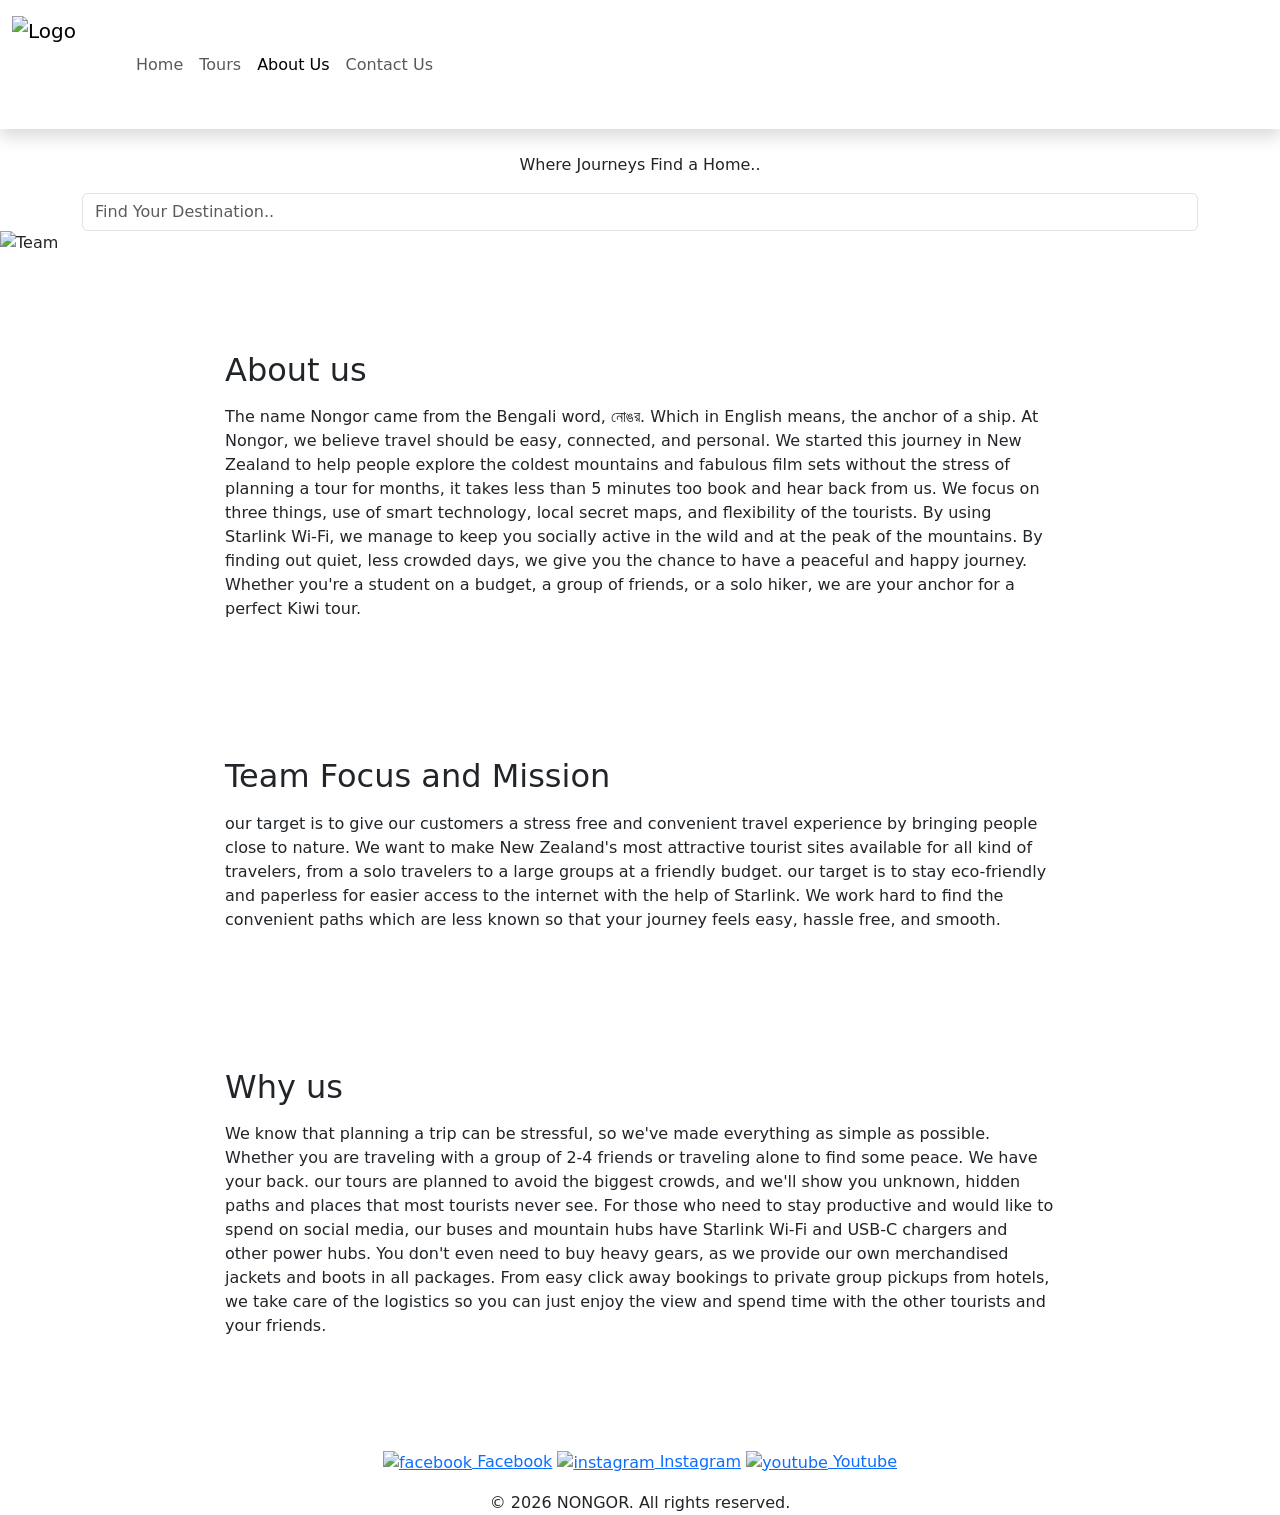
==== about.html @ 3ed98355 "HTML file for all the Webpages on this website HTML Files for: -about.html -contact.html -hobbito" ====
<!DOCTYPE html>
<html lang="en">
<!--Heading-->
<head>
    <title>NONGOR | About Us</title>
    <link rel="icon" type="image/jpeg" href="img/nongor_logo-removebg-preview - Edited.png">
    <meta name="viewport" content="width=device-width, initial-scale=1">
    <link href="https://cdn.jsdelivr.net/npm/bootstrap@5.2.3/dist/css/bootstrap.min.css" rel="stylesheet">
    <link rel="stylesheet" href="css/style.css">
</head>

<body class="mt-0">
    <header class="nav-bar">
        <!-- added navbar from bootstrap -->
        <nav class="navbar navbar-expand-lg shadow mb-4">
            <div class="container-fluid">
                <a class="navbar-brand" href="/home.html">
                    <img src="/img/nongor_logo-removebg-preview.png" alt="Logo" width="100" height="100" class="d-inline-block align-text-top">
                </a>
                <button class="navbar-toggler" type="button" data-bs-toggle="collapse" data-bs-target="#navbarNavAltMarkup" aria-controls="navbarNavAltMarkup" aria-expanded="false" aria-label="Toggle navigation">
                    <span class="navbar-toggler-icon"></span>
                </button>
                <div class="collapse navbar-collapse" id="navbarNavAltMarkup">
                    <!-- adding some links to other webpage sections -->
                    <div class="navbar-nav">
                        <a class="nav-link" href="/home.html">Home</a>
                        <a class="nav-link" aria-current="page" href="/tour.html">Tours</a>
                        <a class="nav-link active" href="/about.html">About Us</a>
                        <a class="nav-link" href="/contact.html">Contact Us</a>
                    </div>
                </div>
            </div>
        </nav>
    </header>
    <div class="container text-center">
        <p class="motto">Where Journeys Find a Home..</p>
    </div>
    <div class="container text-center">
        <search class="search-bar">
            <input type="text" class="form-control" placeholder="Find Your Destination..">
        </search>
    </div>
    <div id="team" class="carousel slide" data-bs-ride="carousel" data-bs-interval="3500">
        <!---Previous and next button-->
        <div class="carousel-indicators">
            <button type="button" data-bs-target="#team" data-bs-slide-to="0" class="active"></button>
            <button type="button" data-bs-target="#team" data-bs-slide-to="1"></button>
            <button type="button" data-bs-target="#team" data-bs-slide-to="2"></button>
        </div>

        <div class="carousel-inner">
            <div class="carousel-item active">
                <img src="img/about-us-content1.webp" alt="Team" class="d-block w-100"> 
                <div class="carousel-caption">
                    <h3>Our Team</h3>
                </div>
            </div>
            <div class="carousel-item">
                <img src="img/about-us-content2.webp" alt="Team" class="d-block w-100">
                <div class="carousel-caption">
                    <h3>Our Team</h3>
                </div>
            </div>
            <div class="carousel-item">
                <img src="img/about-us-content3.webp" alt="Team" class="d-block w-100">
                <div class="carousel-caption">
                    <h3>Our Team</h3>
                </div>
            </div>
        </div>
        <!---Previous and next button Functions-->
        <button class="carousel-control-prev" type="button" data-bs-target="#team" data-bs-slide="prev">
            <span class="carousel-control-prev-icon"></span>
        </button>
        <button class="carousel-control-next" type="button" data-bs-target="#team" data-bs-slide="next">
            <span class="carousel-control-next-icon"></span>
        </button>
    </div>
    <div class="container my-5">
        <div class="row justify-content-center">
            <div class="col-md-11 col-lg-10">

                <div class="about-us-description p-4 p-md-5 mb-4">
                    <h2 class="about-title mb-3">About us</h2>
                    <p class="about-text">
                        The name Nongor came from the Bengali word, নোঙর. Which in English means, the anchor of a ship. At Nongor, we believe travel should be easy, connected, and personal. We started this journey in New Zealand to help people explore the coldest mountains and fabulous film sets without the stress of planning a tour for months, it takes less than 5 minutes too book and hear back from us. We focus on three things, use of smart technology, local secret maps, and flexibility of the tourists. By using Starlink Wi-Fi, we manage to keep you socially active in the wild and at the peak of the mountains. By finding out quiet, less crowded days, we give you the chance to have a peaceful and happy journey. Whether you're a student on a budget, a group of friends, or a solo hiker, we are your anchor for a perfect Kiwi tour.
                    </p>
                </div>

                <div class="about-us-description p-4 p-md-5 mb-4">
                    <h2 class="about-title mb-3">Team Focus and Mission</h2>
                    <p class="about-text">
                        our target is to give our customers a stress free and convenient travel experience by bringing people close to nature. We want to make New Zealand's most attractive tourist sites available for all kind of travelers, from a solo travelers to a large groups at a friendly budget. our target is to stay eco-friendly and paperless for easier access to the internet with the help of Starlink. We work hard to find the convenient paths which are less known so that your journey feels easy, hassle free, and smooth.
                    </p>
                </div>

                <div class="about-us-description p-4 p-md-5">
                    <h2 class="about-title mb-3">Why us</h2>
                    <p class="about-text">
                        We know that planning a trip can be stressful, so we've made everything as simple as possible. Whether you are traveling with a group of 2-4 friends or traveling alone to find some peace. We have your back. our tours are planned to avoid the biggest crowds, and we'll show you unknown, hidden paths and places that most tourists never see. For those who need to stay productive and would like to spend on social media, our buses and mountain hubs have Starlink Wi-Fi and USB-C chargers and other power hubs. You don't even need to buy heavy gears, as we provide our own merchandised jackets and boots in all packages. From easy click away bookings to private group pickups from hotels, we take care of the logistics so you can just enjoy the view and spend time with the other tourists and your friends.
                    </p>
                </div>
            </div>
        </div>
    </div>
    <!--Connecting My js file-->
    <script src="https://cdn.jsdelivr.net/npm/bootstrap@5.2.3/dist/js/bootstrap.bundle.min.js"></script>
    <script src="js/script.js"></script>
    <footer class="footer">
        <div class="container text-center">
            <div class="footer-socials mb-3">
                <a href="https://facebook.com/" class="footer-link"><img class="sm" src="/img/facebook-new-2019-seeklogo.png" alt="facebook"> Facebook</a>
                <a href="https://instagram.com/" class="footer-link"><img class="sm" src="/img/instagram-new-2016-seeklogo.png" alt="instagram"> Instagram</a>
                <a href="https://www.youtube.com/" class="footer-link"><img class="sm" src="/img/youtube-icon-seeklogo.png" alt="youtube"> Youtube</a>
            </div>
            <p class="copyright-text mb-0">&copy; 2026 NONGOR. All rights reserved.</p>
        </div>
    </footer>
</body>
</html>
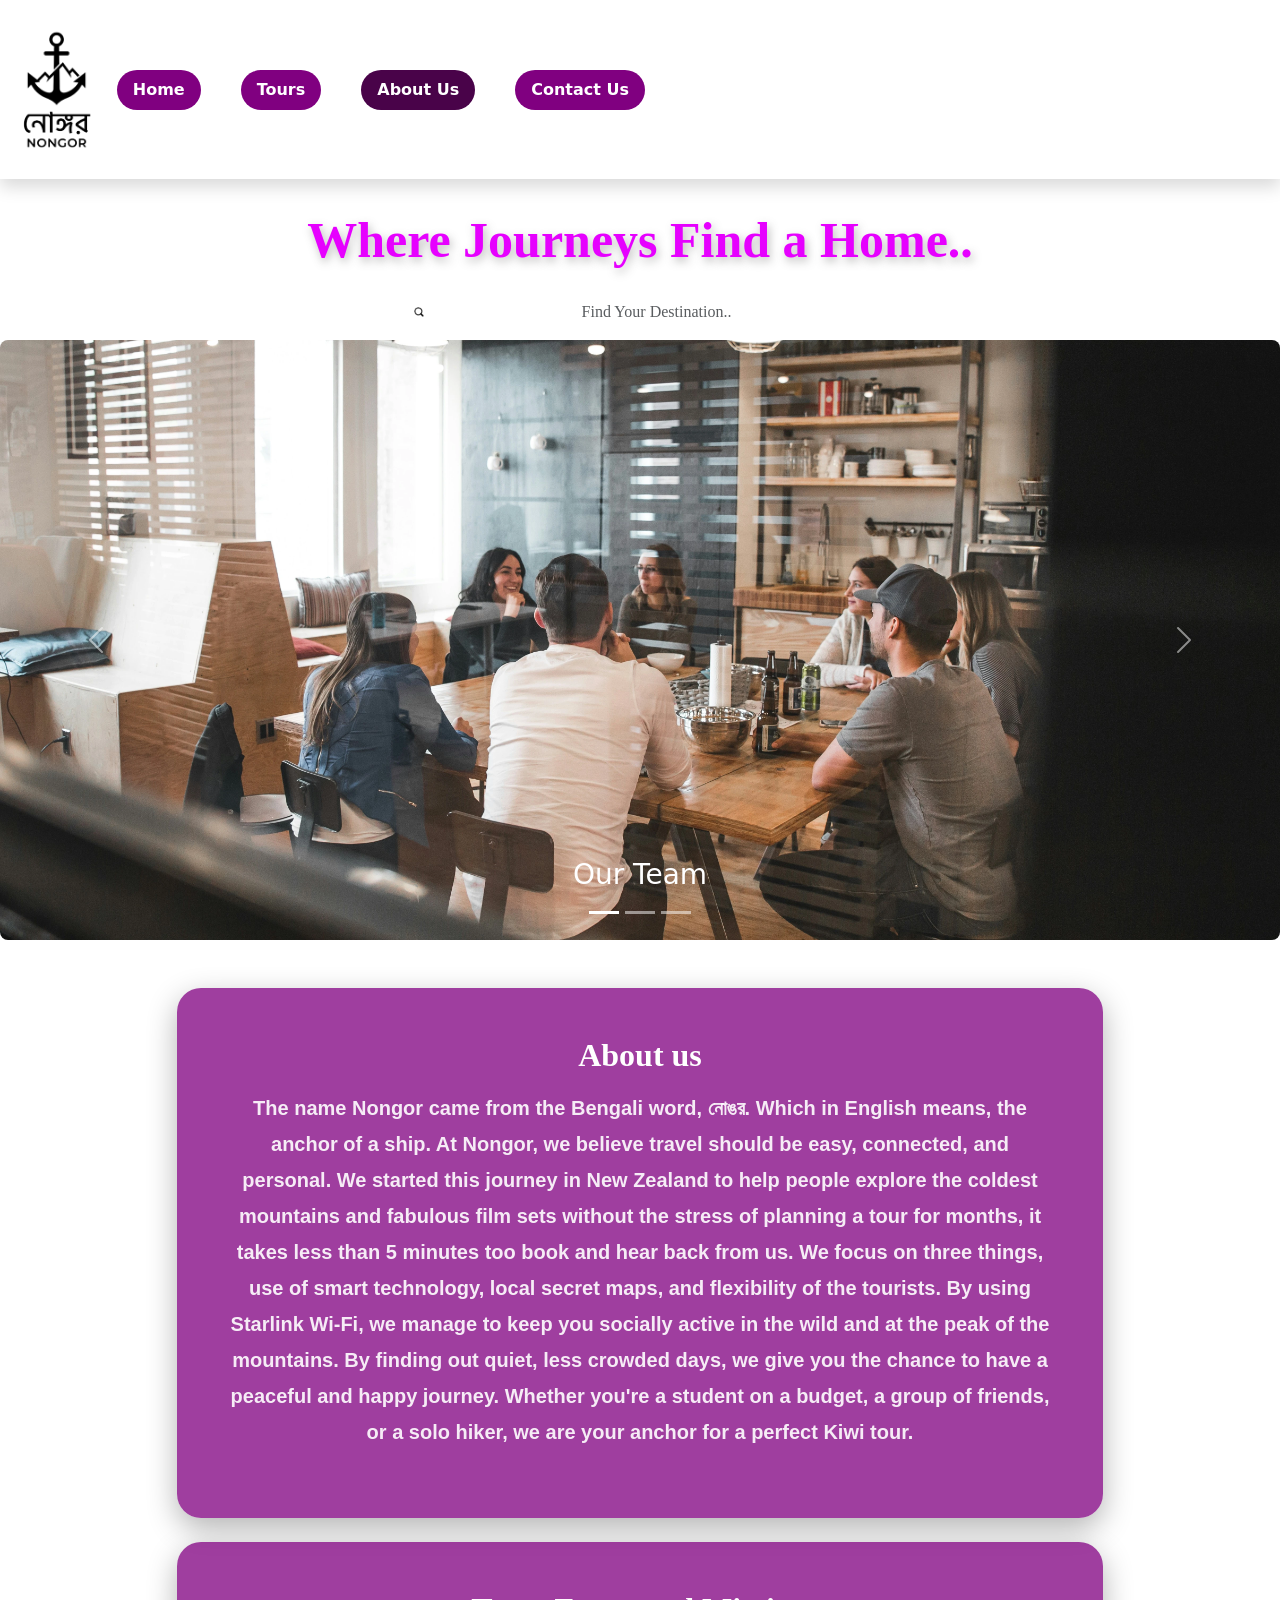
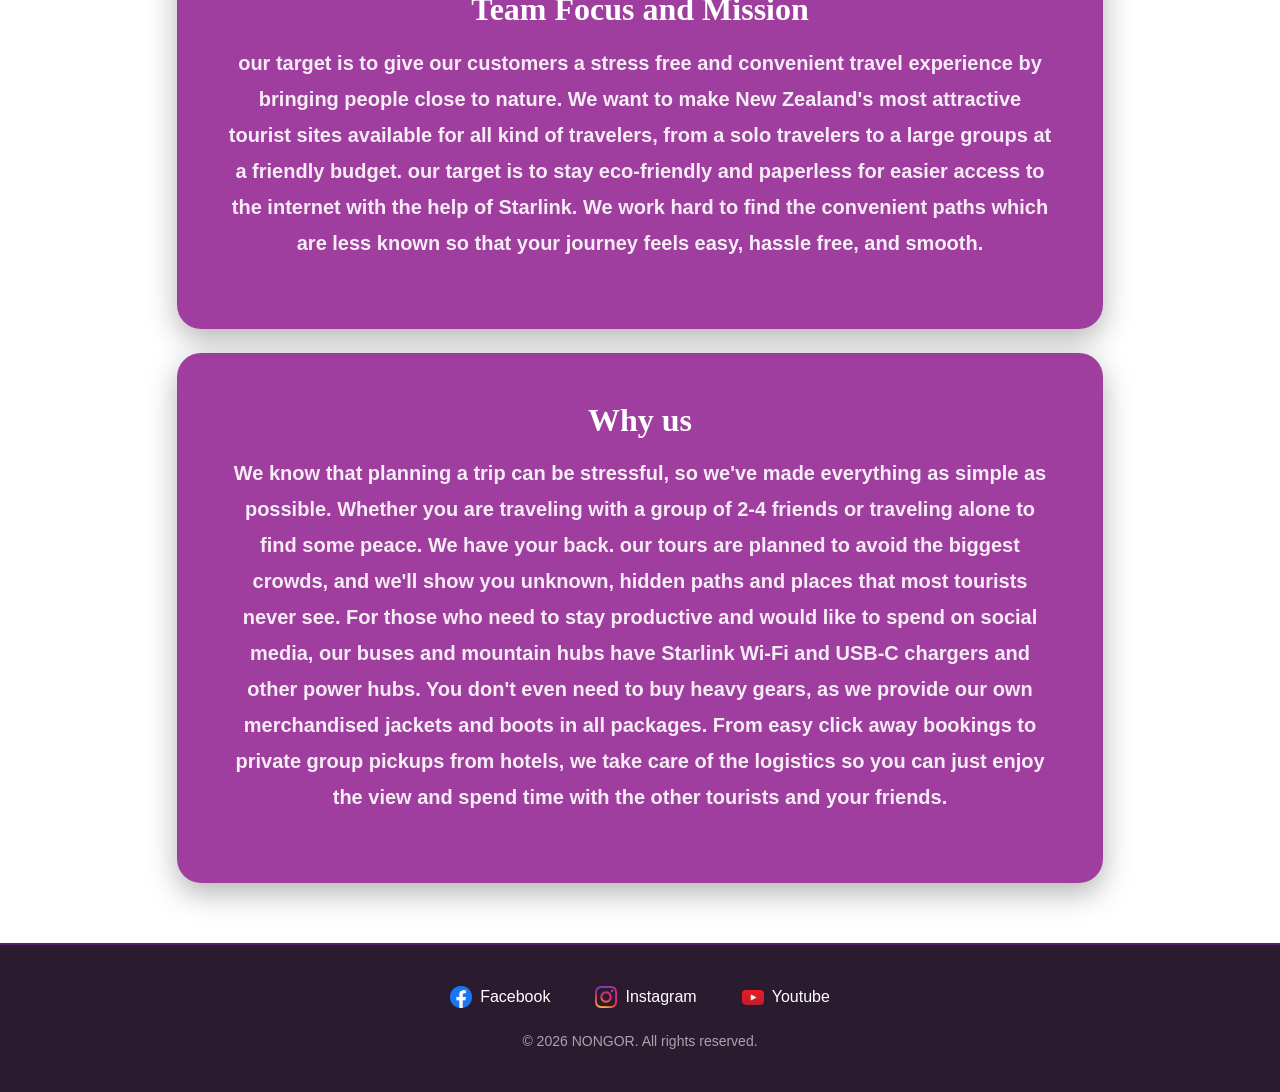
==== commit 86e4fad0: "Solved Code to Avoid 404 error Updated the code to solve 404 error and images not appearing on the w" ====
--- a/about.html
+++ b/about.html
@@ -14,8 +14,8 @@
         <!-- added navbar from bootstrap -->
         <nav class="navbar navbar-expand-lg shadow mb-4">
             <div class="container-fluid">
-                <a class="navbar-brand" href="/home.html">
-                    <img src="/img/nongor_logo-removebg-preview.png" alt="Logo" width="100" height="100" class="d-inline-block align-text-top">
+                <a class="navbar-brand" href="index.html">
+                    <img src="img/nongor_logo-removebg-preview.png" alt="Logo" class="d-inline-block align-text-top nav-logo">
                 </a>
                 <button class="navbar-toggler" type="button" data-bs-toggle="collapse" data-bs-target="#navbarNavAltMarkup" aria-controls="navbarNavAltMarkup" aria-expanded="false" aria-label="Toggle navigation">
                     <span class="navbar-toggler-icon"></span>
@@ -23,10 +23,10 @@
                 <div class="collapse navbar-collapse" id="navbarNavAltMarkup">
                     <!-- adding some links to other webpage sections -->
                     <div class="navbar-nav">
-                        <a class="nav-link" href="/home.html">Home</a>
-                        <a class="nav-link" aria-current="page" href="/tour.html">Tours</a>
-                        <a class="nav-link active" href="/about.html">About Us</a>
-                        <a class="nav-link" href="/contact.html">Contact Us</a>
+                        <a class="nav-link" href="index.html">Home</a>
+                        <a class="nav-link" href="tour.html">Tours</a>
+                        <a class="nav-link active" aria-current="page" href="about.html">About Us</a>
+                        <a class="nav-link" href="contact.html">Contact Us</a>
                     </div>
                 </div>
             </div>
@@ -109,9 +109,9 @@
     <footer class="footer">
         <div class="container text-center">
             <div class="footer-socials mb-3">
-                <a href="https://facebook.com/" class="footer-link"><img class="sm" src="/img/facebook-new-2019-seeklogo.png" alt="facebook"> Facebook</a>
-                <a href="https://instagram.com/" class="footer-link"><img class="sm" src="/img/instagram-new-2016-seeklogo.png" alt="instagram"> Instagram</a>
-                <a href="https://www.youtube.com/" class="footer-link"><img class="sm" src="/img/youtube-icon-seeklogo.png" alt="youtube"> Youtube</a>
+                <a href="https://facebook.com/" class="footer-link"><img class="sm" src="img/facebook-new-2019-seeklogo.png" alt="facebook"> Facebook</a>
+                <a href="https://instagram.com/" class="footer-link"><img class="sm" src="img/instagram-new-2016-seeklogo.png" alt="instagram"> Instagram</a>
+                <a href="https://www.youtube.com/" class="footer-link"><img class="sm" src="img/youtube-icon-seeklogo.png" alt="youtube"> Youtube</a>
             </div>
             <p class="copyright-text mb-0">&copy; 2026 NONGOR. All rights reserved.</p>
         </div>
--- a/css/style.css
+++ b/css/style.css
@@ -0,0 +1,402 @@
+/*----------Navigation Bar and Contents----------------*/
+
+header.nav-bar nav.navbar {
+    background: transparent; 
+}
+
+.navbar-brand img {
+    height: 150px;        
+    width: fit-content;         
+    object-fit: contain;
+    display: block;
+
+}
+
+header.nav-bar .navbar-nav {
+    gap: 40px;
+    text-align: center;
+    align-items: center;
+}
+
+header.nav-bar .navbar-nav .nav-link {
+    color: #ffffff;
+    font-weight: 600;
+    padding: 8px 16px; 
+    border-radius: 50px;
+    background-color: purple;
+    transition: all 0.3s ease;
+}
+/* Hover Effect on Navbar element*/
+header.nav-bar .navbar-nav .nav-link:hover {
+    background-color: rgb(196, 6, 177);
+    color: #ffffff;
+}
+
+header.nav-bar .navbar-nav .nav-link.active {
+    background-color: rgb(73, 3, 73);
+    color: #ffffff;
+}
+/*-----------Background image of Home, Tour(also single tour pages) and Contact Us Page---------------*/
+.mt-0 {
+    background-image: url('/img/stunning-sunset-view-snow-capped-lake-wakatipu-mount-road-mountain-slope-new-zealand.jpg');
+    background-size: cover;
+    background-position: center;
+    background-attachment: fixed;
+    overflow-x: hidden; 
+}
+
+/*----------Tour Option Cards----------------*/
+
+.pricing {
+    background-color: purple;
+    text-align: center;
+    border-radius: 10px;
+    color: #ffffff;
+    width: 60%;
+    font-size: 20px;
+    font-family: 'Irish Grover', cursive;
+    margin-bottom: 15px;
+    margin-left: auto;
+    margin-right: auto;
+    display: flex;
+    justify-content: center;
+    gap: 30px;
+    padding: 5px 15px;
+}
+.card{
+    background-color: rgba(128, 0, 128, 0.499);
+}
+.card-title{
+    color: #ffffff;
+    text-align: center;
+    font-family: sans-serif;
+}
+.card-text{
+    padding-top: 10px;
+    padding-bottom: 10px;
+    padding-left: 10px;
+    padding-right: 10px;
+    font-size: 20px;
+    background-color: purple;
+    border-radius: 10px;
+    text-align: center;
+    width: fit-content;
+    color: #ffffff;
+}
+.card-facility{
+    background-color: purple;
+    font-size: 20px;
+    text-align: center;
+    color: #ffffff;
+    text-align: center;
+    font-family: cursive;
+    margin-bottom: 10px;
+}
+.card-facility-text{
+    padding-top: 10px;
+    padding-bottom: 10px;
+    padding-left: 10px;
+    padding-right: 10px;
+    background-color: purple;
+    border-radius: 10px;
+    text-align: center;
+    width: fit-content;
+    color: #ffffff;
+}
+/* About Us Description Card*/
+.about-us-description {
+    background-color: rgba(128, 0, 128, 0.756);
+    border-radius: 24px;
+    box-shadow: 0 10px 30px rgba(0, 0, 0, 0.3);
+    border: none;
+}
+
+.about-us-description .about-title {
+    font-family: cursive;
+    font-weight: bold;
+    color: #ffffff;
+    font-size: 32px;
+    text-align: center;
+}
+
+.about-us-description .about-text {
+    font-family: Arial, Helvetica, sans-serif;
+    font-weight: bold;
+    color: rgba(255, 255, 255, 0.9);
+    font-size: 20px;
+    line-height: 1.8;
+    text-align: center;
+    margin-bottom: 20px;
+}
+
+/*------------Motto and Searchbar--------------*/
+
+.motto {
+    font-family: 'Irish Grover', cursive;
+    font-size: 50px;
+    text-shadow: 2px 4px 10px rgba(181, 180, 180, 0.9);
+    font-weight: bold;
+    color: rgb(230, 0, 255);
+    text-align: center;
+}
+
+.search-bar .form-control {
+    max-width: 45%;
+    margin: auto;
+    font-family: 'Kaushan Script', cursive;
+    text-align: center;
+    border: none;
+    border-radius: 50px;
+    background-image: url('/img/search-icon-png-9965.png');
+    background-repeat: no-repeat;
+    background-position: 15px center; 
+    background-size: 30px; 
+    padding-left: 45px;
+    margin-bottom: 10px;
+}
+
+/*------------Buttons--------------*/
+
+.btn {
+    color: rgb(255, 255, 255);
+    background-color: rgb(195, 39, 243); 
+    font-family: cursive;
+    padding: 10px 25px;
+    border-radius: 50px;
+    border: 2px solid transparent;
+    transition: all 0.3s ease;
+    margin-top: 15px;
+    margin-bottom: 10px;
+    font-weight: bold;
+}
+
+/* hover effect for booking buttons */
+.btn:hover {
+    background-color: transparent;
+    color: rgb(254, 254, 254);
+    border: 2px solid rgb(255, 255, 255); 
+    transform: translateY(10px);
+}
+.txt{
+    color: rgb(230, 0, 255);
+    text-shadow: 2px 4px 10px rgba(181, 180, 180, 0.9);
+    font-size: 50px;
+    font-family: cursive;
+}
+
+/*--------------------------*/
+
+/* Review Section on Homepage */
+.review-main-title {
+    color: #ffffff;
+    font-family: 'Irish Grover', cursive;
+    font-size: 45px;
+}
+
+/* Purple card box to seperate each reviews*/
+.custom-review-card {
+    background-color: purple;
+    border-radius: 15px;
+}
+
+/* avatar for reviewers */
+.review-avatar {
+    width: 75px;
+    height: 75px;
+    background-color: #e0e0e0;
+    border-radius: 50%;
+    font-family: sans-serif;
+    font-weight: bold;
+    font-size: 24px;
+    color: #000000;
+    /* text inside the avatar*/
+    display: flex;
+    align-items: center;
+    justify-content: center;
+    margin: 0 auto; 
+}
+
+.reviewer-name {
+    color: #ffffff;
+    font-family: sans-serif;
+    font-weight: bold;
+    font-size: 24px;
+    margin-bottom: 2px;
+}
+
+.review-body-text {
+    color: #ffffff;
+    font-family: cursive;
+    font-size: 20px;
+    margin: 0;
+    height: auto;
+}
+
+
+/*-----------Carousel---------------*/
+
+.carousel-inner {
+    border-radius: 8px;
+    overflow: hidden; 
+}
+
+.carousel-item img {
+    width: 100%;
+    height: 600px; 
+    object-fit: cover;
+}
+
+.carousel-control-prev,
+.carousel-control-next {
+    width: 15%;
+    height: 100%;
+    margin-top: 0;
+}
+/*Contact Us Page*/
+.contact-card {
+    background-color: purple;
+    border-radius: 24px;
+    border: none;
+    box-shadow: 0 10px 30px rgba(0, 0, 0, 0.3);
+}
+
+.contact-card-title {
+    font-family: sans-serif;
+    font-weight: bold;
+    color: #ffffff;
+    font-size: 24px;
+}
+
+/* Form Inputs Styling */
+.contact-card .contact-input {
+    background-color: rgba(255, 255, 255, 0.08);
+    border: 1px solid rgba(255, 255, 255, 0.4);
+    color: #ffffff;
+    border-radius: 12px;
+    padding: 10px 15px;
+}
+
+/* Contact us page Button */
+.contact-card .contact-btn {
+    background-color: rgb(86, 4, 86);
+    color: #ffffff;
+    font-family: sans-serif;
+    font-weight: bold;
+    font-size: 16px;
+    border-radius: 12px;
+    padding: 12px;
+    border: none;
+    transition: background-color 0.2s ease;
+}
+
+.contact-card .contact-btn:hover {
+    background-color: rgb(244, 126, 244);
+}
+/* Checkout Section Styling */
+.checkout-box {
+    color: white;
+    background-color: rgba(128, 0, 128, 0.499); /* Matches your purple theme */
+    border-radius: 10px;
+    padding: 30px;
+    margin-top: 20px;
+}
+
+.checkout-text {
+    font-size: 20px;
+    text-align: center;
+    margin-bottom: 20px;
+}
+
+.payment-fields label {
+    display: block;
+    margin-bottom: 5px;
+    font-weight: bold;
+}
+
+.payment-fields input {
+    width: 100%;
+    padding: 10px;
+    margin-bottom: 15px;
+    border-radius: 10px;
+    border: none;
+    box-sizing: border-box; /* Keeps padding inside the width */
+}
+label{
+    color: white;
+    font-weight: bold;
+}
+.contact-card .contact-input::placeholder {
+    color: rgba(255, 255, 255, 0.4);
+}
+/* Text Alignment and adjusting them */
+.address-info-box {
+    text-align: left;
+}
+
+.contact-detail-text {
+    font-family: sans-serif;
+    color: rgba(255, 255, 255, 0.9);
+    font-size: 16px;
+    padding-left: 28px;
+}
+
+/* map modification */
+.map-container {
+    border-radius: 16px;
+    overflow: hidden;
+    box-shadow: 0 4px 15px rgba(0, 0, 0, 0.2);
+}
+
+.map-container iframe {
+    display: block;
+    width: 100%;
+    height: 250px;
+    border: none;
+}
+/*--------------------------*/
+.sm{
+    width: 20px;
+    height: 10px;
+}
+footer {
+    background-color: rgba(20, 3, 25, 0.9); 
+    padding: 40px 0;
+    margin-top: 60px; 
+    color: #ffffff;
+    border-top: 2px solid rgba(195, 39, 243, 0.3);
+}
+
+/* Putting The social media badge and text serially(Horizontally) */
+.footer-link {
+    color: #ffffff;
+    text-decoration: none;
+    margin: 0 20px;
+    font-family: sans-serif;
+    font-size: 16px;
+    font-weight: 500;
+    transition: all 0.3s ease;
+    display: inline-flex;
+    align-items: center;
+    gap: 8px;
+}
+
+/*-----------Footer---------------*/
+
+/* Hover effect on footer to look more professional */
+.footer-link:hover {
+    color: rgb(195, 39, 243); 
+    transform: translateY(-2px); 
+}
+
+.sm {
+    width: 22px;
+    height: 22px;        
+    object-fit: contain;
+}
+/* For Copyright Text*/
+.copyright-text {
+    font-size: 14px;
+    color: rgba(255, 255, 255, 0.6);
+    font-family: sans-serif;
+    margin-top: 15px;
+}
